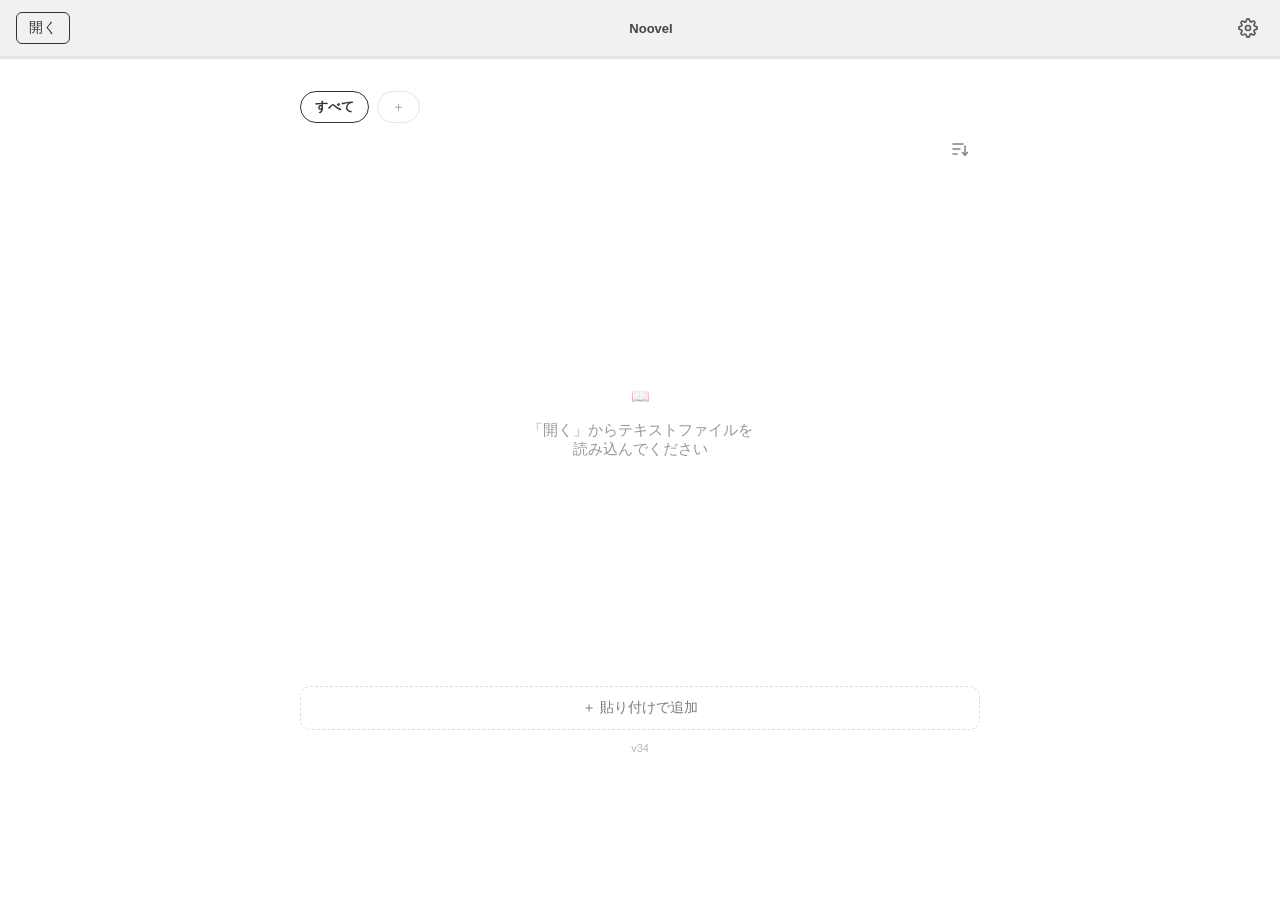
==== index.html @ 3356fd0f "feat: 読書画面にシークバー（本全体スクラブ＋プレビュー） (v34) - 章ナビの上段に本全体のシークバーを追加。(章番号+章内割合)÷章数 の物差し - ドラッグ中は飛び先の章タイトル＋全体%" ====
<!DOCTYPE html>
<html lang="ja">
<head>
  <meta charset="UTF-8">
  <meta name="robots" content="noindex, nofollow">
  <meta name="viewport" content="width=device-width, initial-scale=1, viewport-fit=cover">
  <meta name="apple-mobile-web-app-capable" content="yes">
  <meta name="apple-mobile-web-app-status-bar-style" content="default">
  <meta name="apple-mobile-web-app-title" content="Noovel">
  <link rel="manifest" href="./manifest.json">
  <link rel="apple-touch-icon" href="./icons/icon-192.png">
  <title>Noovel</title>
  <link rel="stylesheet" href="./css/style.css">
</head>
<body>
<div id="theme-deco" aria-hidden="true"><i class="tl"></i><i class="tr"></i><i class="bl"></i><i class="br"></i></div>
<div id="app">

  <header id="header">
    <button id="btn-left" data-mode="open">開く</button>
    <h1 id="header-title">Noovel</h1>
    <button id="btn-settings" aria-label="設定">
      <svg width="20" height="20" viewBox="0 0 24 24" fill="none" stroke="currentColor" stroke-width="2" stroke-linecap="round" stroke-linejoin="round" aria-hidden="true">
        <circle cx="12" cy="12" r="3"/>
        <path d="M19.4 15a1.65 1.65 0 0 0 .33 1.82l.06.06a2 2 0 0 1 0 2.83 2 2 0 0 1-2.83 0l-.06-.06a1.65 1.65 0 0 0-1.82-.33 1.65 1.65 0 0 0-1 1.51V21a2 2 0 0 1-2 2 2 2 0 0 1-2-2v-.09A1.65 1.65 0 0 0 9 19.4a1.65 1.65 0 0 0-1.82.33l-.06.06a2 2 0 0 1-2.83 0 2 2 0 0 1 0-2.83l.06-.06a1.65 1.65 0 0 0 .33-1.82 1.65 1.65 0 0 0-1.51-1H3a2 2 0 0 1-2-2 2 2 0 0 1 2-2h.09A1.65 1.65 0 0 0 4.6 9a1.65 1.65 0 0 0-.33-1.82l-.06-.06a2 2 0 0 1 0-2.83 2 2 0 0 1 2.83 0l.06.06a1.65 1.65 0 0 0 1.82.33H9a1.65 1.65 0 0 0 1-1.51V3a2 2 0 0 1 2-2 2 2 0 0 1 2 2v.09a1.65 1.65 0 0 0 1 1.51 1.65 1.65 0 0 0 1.82-.33l.06-.06a2 2 0 0 1 2.83 0 2 2 0 0 1 0 2.83l-.06.06a1.65 1.65 0 0 0-.33 1.82V9a1.65 1.65 0 0 0 1.51 1H21a2 2 0 0 1 2 2 2 2 0 0 1-2 2h-.09a1.65 1.65 0 0 0-1.51 1z"/>
      </svg>
    </button>
  </header>

  <div id="progress"><div id="progress-bar"></div></div>

  <div id="reader-wrap">
    <div id="shelf">
      <div id="tag-chips"></div>
      <div id="sort-row">
        <button id="sort-btn" aria-label="並び替え">
          <svg width="20" height="20" viewBox="0 0 20 20" fill="none"
               stroke="currentColor" stroke-width="1.6" stroke-linecap="round" aria-hidden="true">
            <path d="M3 5h10"/><path d="M3 10h7"/><path d="M3 15h4"/>
            <path d="M15 7v9"/><path d="M12.5 13.5 15 16l2.5-2.5"/>
          </svg>
        </button>
      </div>
      <button id="resume-bar" class="hidden"></button>
      <div id="shelf-empty">
        <p>📖</p>
        <p>「開く」からテキストファイルを<br>読み込んでください</p>
      </div>
      <div id="shelf-list"></div>
      <button id="btn-paste-open">＋ 貼り付けで追加</button>
      <div id="shelf-version" class="version-note"></div>
    </div>
    <div id="reader"></div>
    <div id="press-menu" class="hidden">
      <button id="pm-marker">マーカー</button>
      <button id="pm-bookmark">しおり</button>
    </div>
  </div>

  <div id="chapter-nav" class="hidden">
    <div id="seek-preview" class="hidden">
      <div id="seek-preview-ch"></div>
      <div id="seek-preview-pct"></div>
    </div>
    <div id="seek-row">
      <input type="range" id="seek-bar" min="0" max="1000" value="0" aria-label="読書位置（本全体）">
      <span id="seek-pct">0%</span>
    </div>
    <div id="ch-nav-row">
      <button id="btn-prev-ch" disabled>‹</button>
      <button id="chapter-nav-info" aria-label="目次を開く">
        <div id="ch-title-nav"></div>
        <div id="ch-counter"></div>
      </button>
      <button id="btn-next-ch" disabled>›</button>
    </div>
  </div>

</div>

<!-- 設定パネル -->
<div id="settings-panel" class="hidden">
  <div id="settings-inner">
    <strong>表示設定</strong>

    <div>
      <div class="panel-label">テーマ</div>
      <div class="themes"><!-- ボタンは app.js が THEMES から生成 --></div>
    </div>

    <div class="setting-row">
      <label>文字サイズ <span id="val-font-size">18</span>px</label>
      <input type="range" id="range-font-size" min="12" max="32" step="1" value="18">
    </div>

    <div class="setting-row">
      <label>行間 <span id="val-line-height">2.0</span></label>
      <input type="range" id="range-line-height" min="1.2" max="3.0" step="0.1" value="2.0">
    </div>

    <div class="setting-row">
      <label>フォント</label>
      <select id="sel-font">
        <option value="serif">明朝体</option>
        <option value="gothic">ゴシック体</option>
        <option value="rounded">丸ゴシック</option>
      </select>
    </div>

    <div class="setting-row">
      <label>背景色</label>
      <input type="color" id="pick-bg" value="#f5f0e8">
    </div>
    <div class="setting-row">
      <label>文字色</label>
      <input type="color" id="pick-text" value="#333333">
    </div>

    <div class="toggle-row">
      <label>縦書き</label>
      <label class="switch">
        <input type="checkbox" id="tog-vertical">
        <span class="slider"></span>
      </label>
    </div>

    <div>
      <div class="panel-label">データ</div>
      <div class="backup-row">
        <button id="btn-backup-export">本棚を書き出す</button>
        <button id="btn-backup-import">バックアップを読み込む</button>
      </div>
      <div class="backup-note">書き出したファイルは「ファイル」appに保存されます。月イチ推奨</div>
    </div>

    <button id="btn-close-settings">閉じる</button>
    <div id="app-version" class="version-note"></div>
  </div>
</div>

<!-- 目次パネル -->
<div id="toc-panel" class="hidden">
  <div id="toc-inner">
    <div id="toc-header">
      <strong id="toc-book-title"></strong>
      <button id="btn-close-toc">✕</button>
    </div>
    <div id="toc-tabs">
      <button class="toc-tab active" data-tab="toc">目次</button>
      <button class="toc-tab" data-tab="bm">しおり</button>
      <button class="toc-tab" data-tab="mk">マーカー</button>
    </div>
    <div id="toc-list"></div>
    <button id="btn-to-shelf">‹ 本棚へ戻る</button>
  </div>
</div>

<!-- 本の編集シート（タグ｜情報） -->
<div id="tag-panel" class="hidden">
  <div id="tag-inner">
    <strong>本の編集</strong>
    <div id="edit-tabs">
      <button class="edit-tab active" data-tab="tags">タグ</button>
      <button class="edit-tab" data-tab="info">情報</button>
    </div>
    <div id="tag-list"></div>
    <div id="edit-info" class="hidden">
      <label class="edit-field">タイトル
        <input type="text" id="edit-title">
      </label>
      <label class="edit-field">著者
        <input type="text" id="edit-author" placeholder="著者名（任意）">
      </label>
      <p class="edit-hint">入力欄の外をタップした時点で保存されます。タイトルを空にした場合は変更されません</p>
    </div>
    <button id="btn-tag-close">閉じる</button>
  </div>
</div>

<!-- 並び替えシート -->
<div id="sort-panel" class="hidden">
  <div id="sort-inner">
    <strong>並び替え</strong>
    <button class="sort-item" data-sort="recent">最終閲覧順<small>最近読んだ本が上。読むたび自動で並びます</small></button>
    <button class="sort-item" data-sort="added">追加順<small>本棚に入れた順（新しい順）</small></button>
    <button class="sort-item" data-sort="title">タイトル順<small>#1, #2… のシリーズが番号順に並びます</small></button>
    <small id="sort-state"></small>
    <button id="btn-sort-close">閉じる</button>
  </div>
</div>

<!-- 保存トースト -->
<div id="toast"></div>

<!-- 貼り付け取り込みパネル -->
<div id="paste-panel" class="hidden">
  <div id="paste-inner">
    <strong>テキスト貼り付けで追加</strong>
    <input type="text" id="paste-title" placeholder="タイトル（省略時は1行目）">
    <textarea id="paste-text" placeholder="本文をここに貼り付け"></textarea>
    <div class="paste-actions">
      <button id="btn-paste-cancel">やめる</button>
      <button id="btn-paste-import">取り込む</button>
    </div>
  </div>
</div>

<input type="file" id="file-input" accept=".txt,.md,.markdown,.text,.noovel,.pdf,.webarchive,application/pdf,application/x-webarchive" style="display:none">
<input type="file" id="backup-input" accept=".json,application/json" style="display:none">

<script src="./js/version.js"></script>
<script src="./js/convert.js"></script>
<script src="./js/webarchive.js"></script>
<script src="./js/app.js"></script>
</body>
</html>
---- css/style.css ----
* { box-sizing: border-box; margin: 0; padding: 0; }

/* ===== カラー設計 =====
   --bg / --text        … 本文（読書コンテンツ）専用。ユーザーが自由に変えられる
   --ui-*               … ヘッダー・ナビ・パネル・本棚などのUI。明暗2モードのみ。
                          本文背景の輝度から app.js が body[data-ui] を自動切替する */
:root {
  --bg: #ffffff;
  --bg-image: none;
  --text: #333;
  --marker-c: rgba(255, 214, 79, .45);
  --ribbon-c: #a2543e;
  --font-size: 18px;
  --line-height: 2;
  --font-family: 'Hiragino Mincho ProN', 'Yu Mincho', serif;

  /* UI 既定（ライト） */
  --ui-bg: #f2f1ef;
  --ui-panel: #ffffff;
  --ui-text: #333;
  --ui-line: rgba(0,0,0,.1);
  --ui-active: rgba(0,0,0,.06);
  --ui-border: #ccc;
  --ui-input-bg: #fff;
  --ui-accent: #888;
}

body[data-ui="dark"] {
  --marker-c: rgba(255, 214, 79, .26);
  --ui-bg: #222;
  --ui-panel: #2e2e2e;
  --ui-text: #ddd;
  --ui-line: rgba(255,255,255,.14);
  --ui-active: rgba(255,255,255,.09);
  --ui-border: #555;
  --ui-input-bg: #3a3a3a;
  --ui-accent: #aaa;
}

/* ===== テーマ別UI配色 =====
   ヘッダー・章ナビ・進捗バーだけに直接あてる。
   --ui-* を上書きするとパネルや本棚カードにも波及して文字が読めなくなるので変数は触らない */
body[data-theme="sky"] #header,
body[data-theme="sky"] #chapter-nav { color: #f4faff; }
body[data-theme="sky"] #header { background: linear-gradient(180deg, #58abdd, #4a9bd0); }
body[data-theme="sky"] #chapter-nav { background: linear-gradient(0deg, #58abdd, #4a9bd0); }
body[data-theme="sky"] #progress { background: rgba(255, 255, 255, .35); }
body[data-theme="sky"] #progress-bar { background: #ffffff; }

body[data-theme="night"] #header,
body[data-theme="night"] #chapter-nav { background: #080e28; color: #ccd8f0; }
body[data-theme="night"] #header { border-bottom: 1px solid rgba(160, 190, 255, .16); }
body[data-theme="night"] #chapter-nav { border-top: 1px solid rgba(160, 190, 255, .16); }
body[data-theme="night"] #progress { background: rgba(160, 190, 255, .15); }
body[data-theme="night"] #progress-bar { background: #8fa8e8; }

body[data-theme="sf"] #header,
body[data-theme="sf"] #chapter-nav { background: #030a10; color: #4fdcef; }
body[data-theme="sf"] #header { border-bottom: 1px solid rgba(63, 217, 236, .4); }
body[data-theme="sf"] #chapter-nav { border-top: 1px solid rgba(63, 217, 236, .4); }
body[data-theme="sf"] #header h1 { letter-spacing: .12em; text-shadow: 0 0 8px rgba(79, 220, 239, .45); }
body[data-theme="sf"] #progress { background: rgba(63, 217, 236, .18); }
body[data-theme="sf"] #progress-bar { background: #3fd9ec; }

/* ===== 本棚カード・続きから読むバーのテーマ配色 ===== */
body[data-theme="sky"] .book-card {
  background: rgba(255, 255, 255, .76);
  color: #173850;
  box-shadow: 0 2px 10px rgba(30, 90, 130, .2);
}
body[data-theme="sky"] .book-progress { background: rgba(23, 56, 80, .15); }
body[data-theme="sky"] .book-progress-fill { background: #3584bd; }
body[data-theme="sky"] #resume-bar { background: rgba(29, 78, 116, .92); color: #f4faff; }

body[data-theme="night"] .book-card {
  background: rgba(19, 28, 64, .8);
  color: #ccd8f0;
  border: 1px solid rgba(160, 190, 255, .18);
  box-shadow: 0 2px 10px rgba(0, 0, 10, .4);
}
body[data-theme="night"] .book-progress { background: rgba(160, 190, 255, .16); }
body[data-theme="night"] .book-progress-fill { background: #8fa8e8; }
body[data-theme="night"] .book-menu { border-left-color: rgba(160, 190, 255, .18); }
body[data-theme="night"] #resume-bar {
  background: rgba(12, 18, 46, .94);
  color: #ccd8f0;
  border: 1px solid rgba(160, 190, 255, .25);
}

body[data-theme="sf"] .book-card {
  background: rgba(7, 18, 26, .84);
  color: #c9eaf2;
  border: 1px solid rgba(63, 217, 236, .3);
  border-radius: 4px;              /* HUD感を出すため角を鋭く */
  box-shadow: 0 0 12px rgba(63, 217, 236, .1);
}
body[data-theme="sf"] .book-progress { background: rgba(63, 217, 236, .15); }
body[data-theme="sf"] .book-progress-fill { background: #3fd9ec; }
body[data-theme="sf"] .book-menu { border-left-color: rgba(63, 217, 236, .3); }
body[data-theme="sf"] #resume-bar {
  background: rgba(4, 12, 18, .94);
  color: #4fdcef;
  border: 1px solid rgba(63, 217, 236, .4);
  box-shadow: 0 0 12px rgba(63, 217, 236, .25);
}
body[data-theme="sf"] .resume-label { color: #4fdcef; }

/* テーマのグラデーション背景は html に敷く（スクロールしないので画面に固定される）。
   body に敷くと負のz-indexのテーマ装飾が背景の裏に隠れるため html 側に置く */
html { height: 100%; background: var(--bg); background-image: var(--bg-image); }
body { height: 100%; background: none; font-family: -apple-system, 'Hiragino Sans', 'Yu Gothic', sans-serif; }

/* ===== テーマ装飾（SF：HUDコーナーブラケット） ===== */
#theme-deco { display: none; }
body[data-theme="sf"] #theme-deco { display: block; }
#theme-deco i {
  position: fixed; width: 24px; height: 24px; z-index: -1;
  opacity: .85; pointer-events: none;
  box-shadow: 0 0 8px rgba(63, 217, 236, .3);
}
#theme-deco .tl { top: 72px; left: 10px; border-top: 2px solid #3fd9ec; border-left: 2px solid #3fd9ec; }
#theme-deco .tr { top: 72px; right: 10px; border-top: 2px solid #3fd9ec; border-right: 2px solid #3fd9ec; }
#theme-deco .bl { bottom: 76px; left: 10px; border-bottom: 2px solid #3fd9ec; border-left: 2px solid #3fd9ec; }
#theme-deco .br { bottom: 76px; right: 10px; border-bottom: 2px solid #3fd9ec; border-right: 2px solid #3fd9ec; }
body[data-theme="sf"] #reader { text-shadow: 0 0 10px rgba(90, 220, 240, .12); }

.hidden { display: none !important; }

/* ===== レイアウト ===== */
#app { display: flex; flex-direction: column; height: 100dvh; }

/* ヘッダー */
#header {
  display: flex;
  align-items: center;
  justify-content: space-between;
  padding: 12px 16px;
  background: var(--ui-bg);
  color: var(--ui-text);
  flex-shrink: 0;
}
#header h1 {
  font-size: 13px;
  font-weight: 600;
  opacity: .9;
  text-align: center;
  padding: 0 8px;
}
#btn-left {
  background: none;
  border: 1px solid currentColor;
  border-radius: 6px;
  padding: 6px 12px;
  font-size: 14px;
  cursor: pointer;
  color: inherit;
  white-space: nowrap;
}
#btn-left svg { display: block; }
#btn-left[data-mode="shelf"] { padding: 5px 9px; opacity: .85; }

#btn-settings {
  display: flex;
  align-items: center;
  justify-content: center;
  background: none;
  border: none;
  padding: 6px;
  cursor: pointer;
  color: inherit;
  opacity: .8;
}
#btn-settings svg { display: block; }

/* リーダー */
#reader-wrap {
  flex: 1;
  overflow: auto;
  position: relative;
  padding: 32px 20px;
  color: var(--text);
  -webkit-overflow-scrolling: touch;
}

/* ===== 全画面読書（イマーシブモード） =====
   読書中(body.reading)はヘッダー・進捗バー・章ナビをオーバーレイ化して本文を全画面に。
   画面タップで body.ui-hidden をトグルして出し入れする（app.js）。進捗バーだけ常時表示 */
body.reading #header {
  position: fixed;
  top: 0; left: 0; right: 0;
  z-index: 60;
  padding-top: calc(12px + env(safe-area-inset-top, 0px));
  transition: transform .25s ease;
}
body.reading #progress {
  position: fixed;
  top: env(safe-area-inset-top, 0px);   /* UI退場中はノッチ・ステータスバーの下に線だけ残る */
  left: 0; right: 0;
  z-index: 70;
  transition: top .25s ease;   /* ヘッダーの出入りと同じ速度で追従 */
}
/* UI表示中はヘッダーの真下に付く（--header-h は app.js が実測でセット） */
body.reading:not(.ui-hidden) #progress { top: var(--header-h, 52px); }
@media (prefers-reduced-motion: reduce) {
  body.reading #progress { transition: none; }
}
body.reading #chapter-nav {
  position: fixed;
  bottom: 0; left: 0; right: 0;
  z-index: 60;
  padding-bottom: calc(8px + env(safe-area-inset-bottom, 0px));
  transition: transform .25s ease;
}
body.reading.ui-hidden #header { transform: translateY(-100%); }
body.reading.ui-hidden #chapter-nav { transform: translateY(100%); }
@media (prefers-reduced-motion: reduce) {
  body.reading #header, body.reading #chapter-nav { transition: none; }
}
/* 本文はノッチ・ホームバーを避けつつ全画面へ */
body.reading #reader-wrap {
  padding-top: calc(28px + env(safe-area-inset-top, 0px));
  padding-bottom: calc(28px + env(safe-area-inset-bottom, 0px));
}

#reader {
  max-width: 680px;
  margin: 0 auto;
  font-family: var(--font-family);
  font-size: var(--font-size);
  line-height: var(--line-height);
  /* 長押し＝マーク操作にするため、標準の選択・コールアウトは切る */
  -webkit-user-select: none;
  user-select: none;
  -webkit-touch-callout: none;
}

/* 縦書き（writing-mode はスクロール容器 #reader-wrap にかける） */
#reader-wrap.vertical { writing-mode: vertical-rl; }
#reader-wrap.vertical #reader {
  max-width: none;
  max-height: 100%;
  margin: 0 auto;
}

/* 章タイトル */
.chapter-title {
  font-size: calc(var(--font-size) * 1.15);
  font-weight: bold;
  text-align: center;
  margin-bottom: 2em;
  padding-bottom: 1em;
  border-bottom: 1px solid currentColor;
  opacity: 0.75;
}

/* 本文（ブロック描画） */
.chapter-body { word-break: break-all; }

.para { text-indent: 1em; margin: 0; position: relative; }
.para + .para { margin-top: .55em; }
.para.no-indent { text-indent: 0; }

/* ===== マーカー・しおり・長押し ===== */
.para.marked > span {
  background: var(--marker-c);
  -webkit-box-decoration-break: clone;
  box-decoration-break: clone;
  padding: .08em 0;
  border-radius: 2px;
}
.section-title.marked { background: var(--marker-c); border-radius: 3px; }

[data-blk].bookmarked { position: relative; }
[data-blk].bookmarked::after {
  content: '';
  position: absolute;
  right: -12px;
  top: 2px;
  width: 9px;
  height: 20px;
  background: var(--ribbon-c);
  clip-path: polygon(0 0, 100% 0, 100% 100%, 50% 76%, 0 100%);
  opacity: .85;
}

[data-blk].pressing { background: rgba(0,0,0,.06); border-radius: 6px; }
body[data-ui="dark"] [data-blk].pressing { background: rgba(255,255,255,.09); }

#press-menu {
  position: absolute;
  transform: translateX(-50%);
  background: #2f2b24;
  border-radius: 10px;
  display: flex;
  box-shadow: 0 6px 18px rgba(0,0,0,.35);
  z-index: 50;
}
#press-menu button {
  background: none;
  border: none;
  color: #f5f0e8;
  font-size: 14px;
  padding: 11px 16px;
  cursor: pointer;
  white-space: nowrap;
  font-family: -apple-system, 'Hiragino Sans', sans-serif;
}
#press-menu button + button { border-left: 1px solid rgba(245,240,232,.18); }

.section-title {
  font-size: calc(var(--font-size) * 1.02);
  font-weight: bold;
  margin: 1.8em 0 .9em;
}

.scene-gap { height: 2.2em; }

.table-wrap { overflow-x: auto; margin: 1.2em 0; }
.n-table {
  border-collapse: collapse;
  font-size: calc(var(--font-size) * .85);
  line-height: 1.6;
}
.n-table th, .n-table td {
  border: 1px solid currentColor;
  padding: 6px 12px;
  text-align: left;
}
.n-table th { font-weight: bold; }

/* ===== 本棚 ===== */
#shelf { max-width: 680px; margin: 0 auto; }

/* 続きから読む：ピル（本棚の一番上・通常配置） */
#resume-bar {
  display: flex;
  align-items: center;
  gap: 8px;
  width: fit-content;
  max-width: 100%;
  margin: 0 auto 18px;
  background: rgba(47, 43, 36, .92);
  color: #f5f0e8;
  border: none;
  border-radius: 24px;
  padding: 11px 18px;
  font-family: inherit;
  font-size: 13px;
  box-shadow: 0 4px 12px rgba(0, 0, 0, .25);
  cursor: pointer;
}
.resume-label { color: #f0c96a; font-size: 10px; flex-shrink: 0; }
.resume-title {
  font-weight: bold;
  overflow: hidden;
  text-overflow: ellipsis;
  white-space: nowrap;
  min-width: 0;
}
.resume-meta { font-size: 11px; opacity: .7; flex-shrink: 0; }

/* バージョン表記 */
.version-note {
  text-align: center;
  font-size: 11px;
  opacity: .35;
  margin-top: 12px;
}

#shelf-empty {
  display: flex;
  flex-direction: column;
  align-items: center;
  justify-content: center;
  min-height: 55vh;
  gap: 16px;
  opacity: .5;
  font-size: 15px;
  text-align: center;
}

#shelf-list {
  display: flex;
  flex-direction: column;
  gap: 12px;
}

.book-card {
  display: flex;
  align-items: stretch;
  background: var(--ui-panel);
  color: var(--ui-text);
  border-radius: 12px;
  box-shadow: 0 1px 4px rgba(0,0,0,.08);
  overflow: hidden;
  position: relative;
}
.book-card.dragging {
  z-index: 5;
  box-shadow: 0 6px 20px rgba(0,0,0,.25);
}
.book-card.anim { transition: transform .22s ease; }
@media (prefers-reduced-motion: reduce) {
  .book-card.anim { transition: none; }
}

/* ドラッグハンドル（常時表示・幅20px。判定はカード全高ぶんある） */
.drag-handle {
  display: flex;
  align-items: center;
  justify-content: center;
  width: 20px;
  flex-shrink: 0;
  border: none;
  background: none;
  color: inherit;
  border-right: 1px solid var(--ui-line);
  font-size: 13px;
  opacity: .4;
  cursor: grab;
  touch-action: none;   /* 縦スクロールと喧嘩させない要 */
}

.book-main {
  flex: 1;
  min-width: 0;
  display: flex;
  flex-direction: column;
  gap: 6px;
  padding: 14px 16px;
  background: none;
  border: none;
  text-align: left;
  color: inherit;
  font-family: inherit;
  cursor: pointer;
}

.book-title {
  font-size: 15px;
  font-weight: bold;
  overflow: hidden;
  text-overflow: ellipsis;
  white-space: nowrap;
}

.book-meta { font-size: 12px; opacity: .6; }

.book-tags {
  display: flex;
  flex-wrap: wrap;
  gap: 4px;
}
.book-tag {
  font-size: 11px;
  padding: 1px 8px;
  border-radius: 9px;
  border: 1px solid var(--ui-border);
  opacity: .75;
  white-space: nowrap;
}

.book-progress {
  height: 4px;
  background: var(--ui-line);
  border-radius: 2px;
  overflow: hidden;
  margin-top: 2px;
}
.book-progress-fill { height: 100%; background: #888; }

/* カード内側のスライド面。左スワイプで削除ボタンが出る（iOSミュージック風） */
.book-slide {
  display: flex;
  align-items: stretch;
  width: 100%;
  position: relative;
  touch-action: pan-y;   /* 縦スクロールはブラウザに任せ、横だけJSで拾う */
}
.book-slide.snap { transition: transform .22s ease; }
@media (prefers-reduced-motion: reduce) {
  .book-slide.snap { transition: none; }
}

/* 削除ボタン。カードの右外に隠れていて、スライド面ごと左に動くと現れる */
.book-delete {
  position: absolute;
  left: 100%;
  top: 0;
  bottom: 0;
  width: 76px;
  border: none;
  background: #1c1c1e;
  color: #fff;
  font-size: 16px;
  cursor: pointer;
}

/* ===== タグ ===== */
#tag-chips {
  display: flex;
  gap: 8px;
  overflow-x: auto;
  margin-bottom: 16px;
  -webkit-overflow-scrolling: touch;
  scrollbar-width: none;
}
#tag-chips::-webkit-scrollbar { display: none; }
.tag-chip {
  flex-shrink: 0;
  padding: 6px 14px;
  border-radius: 16px;
  border: 1px solid var(--ui-border);
  background: none;
  color: inherit;
  font-size: 13px;
  cursor: pointer;
  opacity: .7;
  white-space: nowrap;
}
.tag-chip.active { border-color: currentColor; font-weight: bold; opacity: 1; }
.tag-add { opacity: .5; }

/* ===== 並び替え ===== */
#sort-row {
  display: flex;
  justify-content: flex-end;
  margin: -6px 0 10px;
}
#sort-btn {
  display: flex;
  align-items: center;
  justify-content: center;
  width: 40px;
  height: 32px;
  background: none;
  border: none;
  color: inherit;
  opacity: .6;
  cursor: pointer;
  border-radius: 8px;
}
#sort-btn:active { background: var(--ui-active); }

#sort-panel {
  position: fixed;
  inset: 0;
  background: rgba(0,0,0,.5);
  display: flex;
  align-items: flex-end;
  z-index: 110;
}
#sort-inner {
  width: 100%;
  background: var(--ui-panel);
  color: var(--ui-text);
  border-radius: 16px 16px 0 0;
  padding: 24px 20px 40px;
  display: flex;
  flex-direction: column;
  gap: 14px;
}
.sort-item {
  padding: 12px;
  border-radius: 10px;
  border: 1px solid var(--ui-border);
  background: none;
  color: inherit;
  font-size: 14px;
  cursor: pointer;
  text-align: left;
}
.sort-item.active { border-color: currentColor; font-weight: bold; }
.sort-item small {
  display: block;
  font-size: 11px;
  opacity: .55;
  font-weight: normal;
  margin-top: 2px;
}
#sort-state { font-size: 11px; opacity: .55; line-height: 1.6; }
#btn-sort-close {
  background: #555;
  color: #fff;
  border: none;
  border-radius: 10px;
  padding: 12px;
  font-size: 15px;
  cursor: pointer;
}

#toast {
  position: fixed;
  left: 50%;
  bottom: 32px;
  transform: translateX(-50%) translateY(8px);
  background: var(--ui-text);
  color: var(--ui-bg);
  font-size: 13px;
  padding: 8px 18px;
  border-radius: 18px;
  opacity: 0;
  pointer-events: none;
  transition: opacity .25s, transform .25s;
  z-index: 120;
}
#toast.show { opacity: .92; transform: translateX(-50%) translateY(0); }
@media (prefers-reduced-motion: reduce) {
  #toast { transition: none; }
}

.book-menu {
  background: none;
  border: none;
  border-left: 1px solid var(--ui-line);
  padding: 0 12px;
  color: inherit;
  opacity: .45;
  font-size: 16px;
  cursor: pointer;
}

#btn-more-books {
  display: block;
  width: 100%;
  margin-top: 4px;
  padding: 12px;
  background: none;
  border: 1px solid var(--ui-border);
  border-radius: 12px;
  color: inherit;
  opacity: .7;
  font-size: 13px;
  cursor: pointer;
}

#tag-panel {
  position: fixed;
  inset: 0;
  background: rgba(0,0,0,.5);
  display: flex;
  align-items: flex-end;
  z-index: 110;
}
#tag-inner {
  width: 100%;
  background: var(--ui-panel);
  color: var(--ui-text);
  border-radius: 16px 16px 0 0;
  padding: 24px 20px 40px;
  display: flex;
  flex-direction: column;
  gap: 14px;
}
#tag-list {
  display: flex;
  flex-direction: column;
  gap: 8px;
  max-height: 40vh;
  overflow-y: auto;
}
/* 本の編集シートのタブ（目次パネルのタブと同じ作法） */
#edit-tabs {
  display: flex;
  border-bottom: 1px solid var(--ui-line);
}
.edit-tab {
  background: none;
  border: none;
  padding: 8px 14px;
  font-size: 13px;
  color: inherit;
  opacity: .5;
  cursor: pointer;
}
.edit-tab.active {
  opacity: 1;
  font-weight: bold;
  border-bottom: 2px solid currentColor;
  margin-bottom: -1px;
}

/* 情報タブ（タイトル・著者） */
#edit-info {
  display: flex;
  flex-direction: column;
  gap: 12px;
}
.edit-field {
  display: flex;
  flex-direction: column;
  gap: 6px;
  font-size: 12px;
}
.edit-field input {
  font-size: 16px;   /* 16px未満だとiOSがフォーカス時に画面ごと拡大するので16px厳守 */
  padding: 10px 12px;
  border: 1px solid var(--ui-border);
  border-radius: 10px;
  background: var(--ui-input-bg);
  color: inherit;
  font-family: inherit;
  width: 100%;
}
.edit-hint {
  font-size: 11px;
  opacity: .5;
  line-height: 1.7;
}

.tag-pick-item {
  padding: 12px;
  border-radius: 10px;
  border: 1px solid var(--ui-border);
  background: none;
  color: inherit;
  font-size: 14px;
  cursor: pointer;
  text-align: left;
}
.tag-pick-item.active { border-color: currentColor; font-weight: bold; }
#btn-tag-close {
  background: #555;
  color: #fff;
  border: none;
  border-radius: 10px;
  padding: 12px;
  font-size: 15px;
  cursor: pointer;
}

#btn-paste-open {
  display: block;
  width: 100%;
  margin-top: 16px;
  padding: 12px 20px;
  background: none;
  border: 1px dashed var(--ui-border);
  border-radius: 10px;
  font-size: 14px;
  color: var(--text);
  opacity: .65;
  cursor: pointer;
}

/* ===== 貼り付け取り込みパネル ===== */
#paste-panel {
  position: fixed;
  inset: 0;
  background: rgba(0,0,0,.5);
  display: flex;
  align-items: flex-end;
  z-index: 100;
}
#paste-inner {
  width: 100%;
  background: var(--ui-panel);
  color: var(--ui-text);
  border-radius: 16px 16px 0 0;
  padding: 20px 20px 40px;
  display: flex;
  flex-direction: column;
  gap: 12px;
}
#paste-title {
  padding: 10px;
  border: 1px solid var(--ui-border);
  border-radius: 8px;
  background: var(--ui-input-bg);
  color: inherit;
  font-size: 15px;
}
#paste-text {
  height: 38vh;
  padding: 10px;
  border: 1px solid var(--ui-border);
  border-radius: 8px;
  background: var(--ui-input-bg);
  color: inherit;
  font-size: 14px;
  resize: none;
}
.paste-actions { display: flex; gap: 10px; }
.paste-actions button {
  flex: 1;
  padding: 12px;
  border-radius: 10px;
  font-size: 15px;
  cursor: pointer;
  border: 1px solid var(--ui-border);
  background: none;
  color: inherit;
}
#btn-paste-import { background: #555; color: #fff; border: none; }

/* ===== 章ナビ ===== */
#chapter-nav {
  display: flex;
  flex-direction: column;   /* 上段＝シークバー、下段＝章ナビ */
  gap: 6px;
  padding: 10px 16px 8px;
  background: var(--ui-bg);
  color: var(--ui-text);
  flex-shrink: 0;
  position: relative;   /* シークプレビューのアンカー */
}
#ch-nav-row {
  display: flex;
  align-items: center;
  justify-content: space-between;
}

/* ===== シークバー（本全体の読書位置） ===== */
#seek-row { display: flex; align-items: center; gap: 10px; }
#seek-pct {
  font-size: 11px;
  opacity: .7;
  min-width: 34px;
  text-align: right;
  font-variant-numeric: tabular-nums;
}
#seek-bar {
  flex: 1;
  -webkit-appearance: none;
  appearance: none;
  height: 22px;
  background: none;
  margin: 0;
  cursor: pointer;
  color: inherit;   /* テーマの文字色で塗る（currentColor） */
}
/* 読んだ分（左側）を塗る。--fill はJSが現在値から更新する */
#seek-bar::-webkit-slider-runnable-track {
  height: 4px;
  border-radius: 2px;
  background: linear-gradient(to right,
    currentColor var(--fill, 0%),
    var(--ui-line) var(--fill, 0%));
}
#seek-bar::-webkit-slider-thumb {
  -webkit-appearance: none;
  width: 18px;
  height: 18px;
  border-radius: 50%;
  background: currentColor;
  margin-top: -7px;
  box-shadow: 0 1px 4px rgba(0,0,0,.3);
}
#seek-bar::-moz-range-track { height: 4px; border-radius: 2px; background: var(--ui-line); }
#seek-bar::-moz-range-progress { height: 4px; border-radius: 2px; background: currentColor; }
#seek-bar::-moz-range-thumb { width: 18px; height: 18px; border: none; border-radius: 50%; background: currentColor; }

/* ドラッグ中のプレビュー（章ナビの上にフワッと出る） */
#seek-preview {
  position: absolute;
  bottom: calc(100% + 10px);
  left: 50%;
  transform: translateX(-50%);
  background: rgba(20,20,20,.88);
  color: #fff;
  border-radius: 10px;
  padding: 10px 18px;
  font-size: 12px;
  text-align: center;
  line-height: 1.6;
  white-space: nowrap;
  pointer-events: none;
  max-width: 86vw;
  overflow: hidden;
  text-overflow: ellipsis;
}
#seek-preview-ch { font-weight: 700; font-size: 13px; }
#seek-preview-pct { opacity: .75; font-size: 11px; }

#btn-prev-ch, #btn-next-ch {
  background: none;
  border: 1px solid currentColor;
  border-radius: 6px;
  padding: 6px 18px;
  font-size: 20px;
  cursor: pointer;
  color: inherit;
  line-height: 1;
}
#btn-prev-ch:disabled, #btn-next-ch:disabled {
  opacity: 0.25;
  cursor: default;
}

/* 章ナビ中央＝目次ボタン（案A）。枠は内容ぶんだけ・左右の章送りから離す */
#chapter-nav-info {
  flex: 0 1 auto;
  min-width: 0;
  max-width: 58%;
  margin: 0 12px;
  text-align: center;
  padding: 4px 14px;
  background: none;
  border: 1px dashed rgba(127,127,127,.45);
  border-radius: 8px;
  color: inherit;
  font-family: inherit;
  cursor: pointer;
}
#ch-title-nav {
  font-size: 13px;
  white-space: nowrap;
  overflow: hidden;
  text-overflow: ellipsis;
}
#ch-title-nav::before {
  content: '▤ ';
  font-size: 11px;
  opacity: .55;
}
#ch-counter {
  font-size: 11px;
  opacity: 0.55;
  margin-top: 2px;
}

/* ===== プログレスバー ===== */
#progress { height: 3px; background: var(--ui-line); flex-shrink: 0; }
#progress-bar { height: 100%; background: var(--ui-accent); width: 0%; transition: width .1s; }

/* ===== 共通パネル（設定・目次）===== */
#settings-panel, #toc-panel {
  position: fixed;
  inset: 0;
  background: rgba(0,0,0,.5);
  display: flex;
  align-items: flex-end;
  z-index: 100;
}

/* 設定パネル内側 */
#settings-inner {
  width: 100%;
  background: var(--ui-panel);
  color: var(--ui-text);
  border-radius: 16px 16px 0 0;
  padding: 24px 20px 40px;
  display: flex;
  flex-direction: column;
  gap: 20px;
}

.panel-label { font-size: 14px; margin-bottom: 8px; }

.setting-row {
  display: flex;
  align-items: center;
  justify-content: space-between;
  gap: 12px;
}
.setting-row label { font-size: 14px; min-width: 80px; }
.setting-row input[type=range] { flex: 1; }
.setting-row input[type=color] { width: 40px; height: 32px; border: none; border-radius: 6px; cursor: pointer; }
.setting-row select {
  flex: 1;
  padding: 4px 8px;
  border-radius: 6px;
  border: 1px solid var(--ui-border);
  background: var(--ui-input-bg);
  color: inherit;
  font-size: 14px;
}

.backup-row { display: flex; gap: 10px; }
.backup-row button {
  flex: 1;
  padding: 10px;
  border-radius: 8px;
  border: 1px solid var(--ui-border);
  background: none;
  color: inherit;
  font-size: 13px;
  cursor: pointer;
}
.backup-note { font-size: 11px; opacity: .5; margin-top: 6px; }

.toggle-row { display: flex; align-items: center; justify-content: space-between; }
.toggle-row label { font-size: 14px; }

/* トグル */
.switch { position: relative; width: 44px; height: 26px; }
.switch input { opacity: 0; width: 0; height: 0; }
.switch .slider {
  position: absolute; inset: 0;
  background: #ccc; border-radius: 26px; transition: .3s; cursor: pointer;
}
.switch .slider:before {
  content: ''; position: absolute;
  width: 20px; height: 20px; left: 3px; top: 3px;
  background: white; border-radius: 50%; transition: .3s;
}
.switch input:checked + .slider { background: #555; }
.switch input:checked + .slider:before { transform: translateX(18px); }

#btn-close-settings {
  background: #555; color: white; border: none;
  border-radius: 10px; padding: 12px; font-size: 15px; cursor: pointer; margin-top: 4px;
}

.themes { display: flex; gap: 8px; flex-wrap: wrap; }
.theme-btn {
  padding: 6px 12px; border-radius: 20px;
  border: 1px solid rgba(128, 128, 128, .45);
  font-size: 13px; cursor: pointer;
}
.theme-btn.active {
  font-weight: bold;
  border-color: currentColor;
  box-shadow: 0 0 0 2px currentColor;
}

/* ===== 目次パネル ===== */
#toc-inner {
  width: 100%;
  max-height: 72vh;
  background: var(--ui-panel);
  color: var(--ui-text);
  border-radius: 16px 16px 0 0;
  padding: 20px 20px 40px;
  display: flex;
  flex-direction: column;
  gap: 12px;
}

#toc-header {
  display: flex;
  justify-content: space-between;
  align-items: center;
  flex-shrink: 0;
}
#toc-header strong { font-size: 15px; }

#btn-close-toc {
  background: none; border: none;
  font-size: 18px; cursor: pointer; color: inherit; padding: 4px 8px;
}

#btn-to-shelf {
  background: none;
  border: 1px solid var(--ui-border);
  border-radius: 8px;
  padding: 10px;
  font-size: 14px;
  color: inherit;
  cursor: pointer;
  flex-shrink: 0;
}

#toc-tabs {
  display: flex;
  border-bottom: 1px solid var(--ui-line);
  flex-shrink: 0;
}
.toc-tab {
  background: none;
  border: none;
  padding: 8px 14px;
  font-size: 13px;
  color: inherit;
  opacity: .5;
  cursor: pointer;
}
.toc-tab.active {
  opacity: 1;
  font-weight: bold;
  border-bottom: 2px solid currentColor;
  margin-bottom: -1px;
}

#toc-list {
  overflow-y: auto;
  display: flex;
  flex-direction: column;
}

.mark-item {
  background: none;
  border: none;
  border-bottom: 1px solid var(--ui-line);
  text-align: left;
  padding: 12px 8px;
  color: inherit;
  cursor: pointer;
  display: flex;
  flex-direction: column;
  gap: 4px;
}
.mark-item:last-child { border-bottom: none; }
.mark-where {
  display: flex;
  justify-content: space-between;
  font-size: 11px;
  opacity: .55;
}
.mark-quote {
  font-family: var(--font-family);
  font-size: 13px;
  line-height: 1.7;
  text-align: left;
}
.mark-item.is-mk .mark-quote {
  background: linear-gradient(transparent 15%, var(--marker-c) 15%, var(--marker-c) 88%, transparent 88%);
  align-self: flex-start;
}
.mark-item.is-bm .mark-quote::before {
  content: '';
  display: inline-block;
  width: 8px;
  height: 13px;
  margin-right: 7px;
  background: var(--ribbon-c);
  clip-path: polygon(0 0, 100% 0, 100% 100%, 50% 74%, 0 100%);
}
.mark-empty {
  padding: 32px 10px;
  text-align: center;
  font-size: 12px;
  opacity: .5;
}

.toc-item {
  background: none; border: none; border-bottom: 1px solid var(--ui-line);
  text-align: left; padding: 12px 8px;
  font-size: 14px; cursor: pointer; color: inherit;
  font-family: var(--font-family);
}
.toc-item:last-child { border-bottom: none; }
.toc-item.active { font-weight: bold; background: var(--ui-active); }
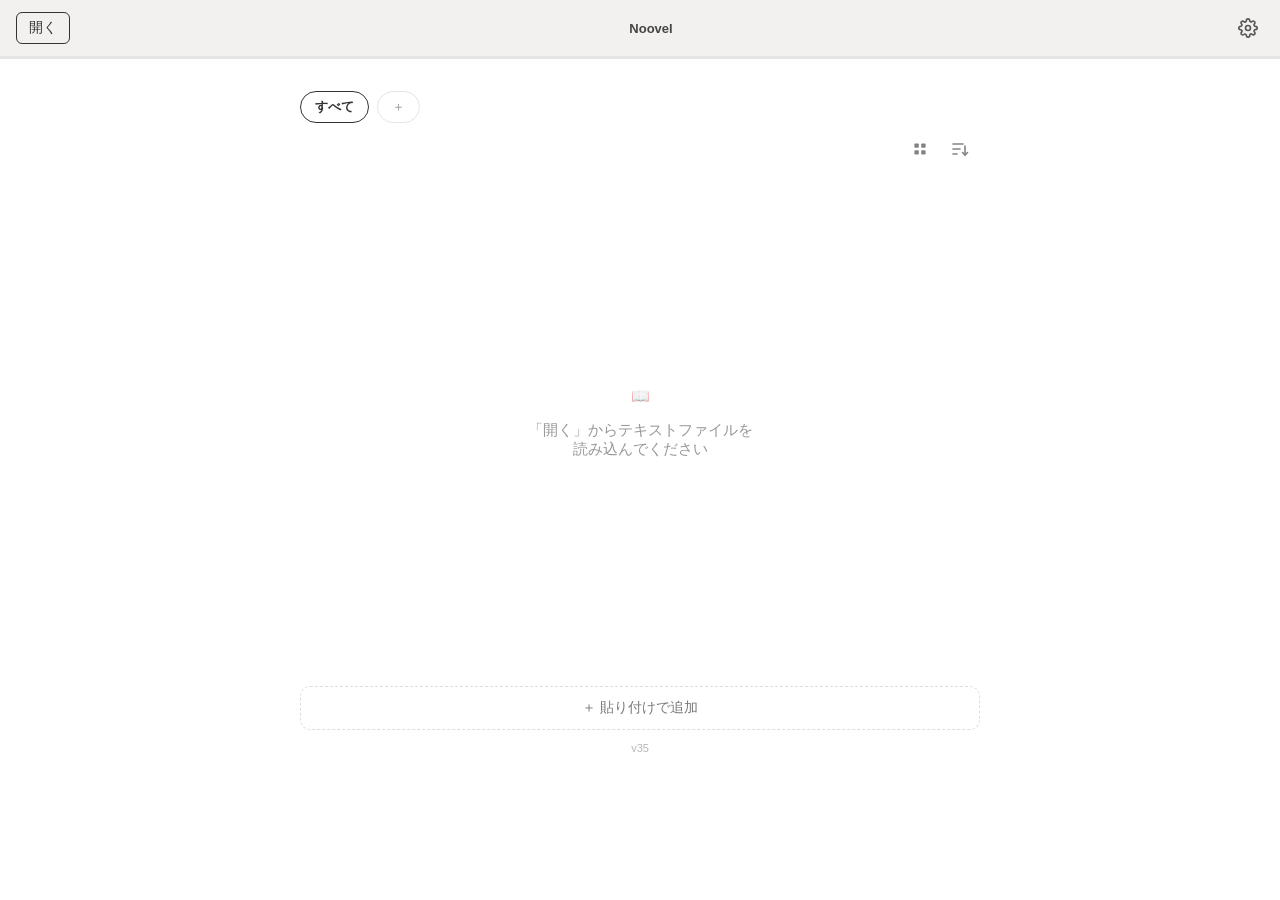
==== commit 6e35b889: "feat: シリーズ機能一式（自動判定・一覧・編集・前後の話への導線） (v35) - 取り込み時に「#話数 シリーズ名」形式からシリーズ・話数を自動判定（トースト報告） - ■×4アイコン（塗り）で" ====
--- a/index.html
+++ b/index.html
@@ -33,6 +33,12 @@
     <div id="shelf">
       <div id="tag-chips"></div>
       <div id="sort-row">
+        <button id="series-btn" aria-label="シリーズ一覧">
+          <svg width="16" height="16" viewBox="0 0 20 20" fill="currentColor" aria-hidden="true">
+            <rect x="3" y="3" width="5.5" height="5.5" rx="1"/><rect x="11.5" y="3" width="5.5" height="5.5" rx="1"/>
+            <rect x="3" y="11.5" width="5.5" height="5.5" rx="1"/><rect x="11.5" y="11.5" width="5.5" height="5.5" rx="1"/>
+          </svg>
+        </button>
         <button id="sort-btn" aria-label="並び替え">
           <svg width="20" height="20" viewBox="0 0 20 20" fill="none"
                stroke="currentColor" stroke-width="1.6" stroke-linecap="round" aria-hidden="true">
@@ -171,9 +177,51 @@
       <label class="edit-field">著者
         <input type="text" id="edit-author" placeholder="著者名（任意）">
       </label>
+      <label class="edit-field">シリーズ名
+        <input type="text" id="edit-series" placeholder="シリーズ名（任意）">
+      </label>
+      <label class="edit-field">話数
+        <input type="text" id="edit-episode" inputmode="numeric" placeholder="シリーズ内の順番（数字）">
+      </label>
       <p class="edit-hint">入力欄の外をタップした時点で保存されます。タイトルを空にした場合は変更されません</p>
     </div>
     <button id="btn-tag-close">閉じる</button>
+  </div>
+</div>
+
+<!-- 選択モードの下部バー -->
+<div id="select-actbar" class="hidden">
+  <button id="btn-make-series" disabled>シリーズにまとめる</button>
+</div>
+
+<!-- シリーズにまとめるシート -->
+<div id="series-panel" class="hidden">
+  <div id="series-inner">
+    <strong>シリーズにまとめる</strong>
+    <label class="edit-field">シリーズ名（タップで編集できます）
+      <input type="text" id="series-name" placeholder="シリーズ名を入力">
+    </label>
+    <div>
+      <div class="panel-label">読む順（タイトルの数字から自動判定）</div>
+      <div id="series-order"></div>
+      <p class="edit-hint">順番がズレていたら、あとで各本の「情報」タブの話数で直せます</p>
+    </div>
+    <div class="series-actions">
+      <button id="btn-series-cancel">やめる</button>
+      <button id="btn-series-ok">まとめる</button>
+    </div>
+  </div>
+</div>
+
+<!-- シリーズ編集シート（シリーズ内画面の ⋯ から） -->
+<div id="series-edit-panel" class="hidden">
+  <div id="series-edit-inner">
+    <strong id="series-edit-title"></strong>
+    <button class="series-edit-item" id="se-rename">シリーズ名を変更…</button>
+    <button class="series-edit-item" id="se-add">本を追加…</button>
+    <button class="series-edit-item" id="se-remove">本をはずす…</button>
+    <button class="series-edit-item danger" id="se-dissolve">シリーズを解散（本は消えません）</button>
+    <button id="btn-series-edit-close">閉じる</button>
   </div>
 </div>
 
--- a/css/style.css
+++ b/css/style.css
@@ -527,7 +527,7 @@
   justify-content: flex-end;
   margin: -6px 0 10px;
 }
-#sort-btn {
+#sort-btn, #series-btn {
   display: flex;
   align-items: center;
   justify-content: center;
@@ -540,7 +540,276 @@
   cursor: pointer;
   border-radius: 8px;
 }
-#sort-btn:active { background: var(--ui-active); }
+#sort-btn:active, #series-btn:active { background: var(--ui-active); }
+#series-btn.on { opacity: 1; background: var(--ui-active); }
+
+/* シリーズ一覧の見出し（「シリーズ」＋新規作成の＋） */
+.series-list-head {
+  display: flex;
+  align-items: center;
+  justify-content: space-between;
+  padding: 2px 4px 4px;
+}
+.series-list-title { font-size: 16px; font-weight: 700; }
+.series-add-btn {
+  display: flex;
+  align-items: center;
+  justify-content: center;
+  width: 32px;
+  height: 32px;
+  background: none;
+  border: none;
+  color: inherit;
+  opacity: .6;
+  cursor: pointer;
+  border-radius: 8px;
+}
+.series-add-btn:active { background: var(--ui-active); }
+
+/* ===== 選択モード（シリーズにまとめる） ===== */
+.sel-dot-wrap { display: flex; align-items: center; padding: 0 4px 0 14px; }
+.sel-dot {
+  width: 9px;
+  height: 9px;
+  border-radius: 50%;
+  border: 1.5px solid var(--ui-border);
+  flex-shrink: 0;
+}
+.book-card.sel { outline: 2px solid #5a8fd0; outline-offset: -2px; }
+.book-card.sel .sel-dot { background: #5a8fd0; border-color: #5a8fd0; }   /* 記号なし、●で塗るだけ */
+
+#select-actbar {
+  position: fixed;
+  left: 0; right: 0; bottom: 0;
+  z-index: 90;
+  background: var(--ui-bg);
+  border-top: 1px solid var(--ui-line);
+  padding: 12px 16px calc(12px + env(safe-area-inset-bottom, 0px));
+}
+#select-actbar button {
+  width: 100%;
+  background: #5a8fd0;
+  color: #fff;
+  border: none;
+  border-radius: 10px;
+  padding: 13px;
+  font-size: 14px;
+  font-weight: 600;
+  cursor: pointer;
+  font-family: inherit;
+}
+#select-actbar button:disabled { opacity: .35; cursor: default; }
+body.selecting #reader-wrap { padding-bottom: 96px; }   /* 下部バーに本棚下端が隠れないように */
+
+/* ===== シリーズ一覧ビュー（■×4） ===== */
+.series-row {
+  display: flex;
+  align-items: center;
+  gap: 12px;
+  width: 100%;
+  background: var(--ui-panel);
+  color: var(--ui-text);
+  border: none;
+  border-radius: 12px;
+  box-shadow: 0 1px 4px rgba(0,0,0,.08);
+  padding: 14px;
+  cursor: pointer;
+  font-family: inherit;
+  text-align: left;
+}
+.series-icon { display: flex; align-items: center; opacity: .7; flex-shrink: 0; }
+.series-main { flex: 1; min-width: 0; display: flex; flex-direction: column; gap: 4px; }
+.series-name { font-size: 14px; font-weight: 700; white-space: nowrap; overflow: hidden; text-overflow: ellipsis; }
+.series-meta { font-size: 11px; opacity: .55; }
+.series-chev { opacity: .35; font-size: 16px; flex-shrink: 0; }
+.series-back {
+  background: none;
+  border: none;
+  color: inherit;
+  font-size: 13px;
+  font-weight: 600;
+  opacity: .8;
+  cursor: pointer;
+  padding: 2px 2px 4px;
+  font-family: inherit;
+  text-align: left;
+}
+.series-empty { text-align: center; font-size: 13px; opacity: .6; padding: 32px 16px; line-height: 1.8; }
+
+/* 前後の話への導線カード（最終章の末尾にまとめて出す） */
+.episode-links {
+  display: flex;
+  flex-direction: column;
+  gap: 10px;
+  margin-top: 5em;   /* 本文としっかり距離を取る */
+}
+.episode-link {
+  display: block;
+  width: 100%;
+  padding: 14px 16px;
+  border: 1px solid var(--ui-border);
+  border-radius: 12px;
+  background: var(--ui-panel);
+  color: var(--ui-text);
+  text-align: left;
+  cursor: pointer;
+  font-family: -apple-system, 'Hiragino Sans', 'Yu Gothic', sans-serif;   /* UI部品なので本文フォントに引きずられない */
+}
+.episode-link.prev { opacity: .75; }   /* 主役は「次の話」。前の話は控えめに */
+.episode-link .ep-label {
+  font-size: 11px;
+  opacity: .55;
+  margin-bottom: 4px;
+}
+.episode-link .ep-title {
+  font-size: 14px;
+  font-weight: 700;
+}
+
+/* シリーズ内画面の見出し行（シリーズ名＋⋯） */
+.series-head {
+  display: flex;
+  align-items: center;
+  justify-content: space-between;
+  gap: 8px;
+  padding: 2px 4px 4px;
+}
+.series-head-name {
+  font-size: 16px;
+  font-weight: 700;
+  min-width: 0;
+  white-space: nowrap;
+  overflow: hidden;
+  text-overflow: ellipsis;
+}
+.series-head-edit {
+  background: none;
+  border: none;
+  color: inherit;
+  opacity: .5;
+  font-size: 18px;
+  cursor: pointer;
+  padding: 4px 8px;
+  flex-shrink: 0;
+}
+
+/* シリーズ編集シート */
+#series-edit-panel {
+  position: fixed;
+  inset: 0;
+  background: rgba(0,0,0,.5);
+  display: flex;
+  align-items: flex-end;
+  z-index: 110;
+}
+#series-edit-inner {
+  width: 100%;
+  background: var(--ui-panel);
+  color: var(--ui-text);
+  border-radius: 16px 16px 0 0;
+  padding: 24px 20px 40px;
+  display: flex;
+  flex-direction: column;
+  gap: 10px;
+}
+.series-edit-item {
+  padding: 12px;
+  border-radius: 10px;
+  border: 1px solid var(--ui-border);
+  background: none;
+  color: inherit;
+  font-size: 14px;
+  cursor: pointer;
+  text-align: left;
+  font-family: inherit;
+}
+.series-edit-item.danger { color: #d0453a; border-color: currentColor; }
+#btn-series-edit-close {
+  background: #555;
+  color: #fff;
+  border: none;
+  border-radius: 10px;
+  padding: 12px;
+  font-size: 15px;
+  cursor: pointer;
+  font-family: inherit;
+  margin-top: 4px;
+}
+.ep-badge {
+  background: var(--ui-text);
+  color: var(--ui-panel);
+  border-radius: 6px;
+  padding: 2px 7px;
+  font-size: 11px;
+  font-weight: 700;
+  flex-shrink: 0;
+  align-self: center;
+  margin-left: 12px;
+  font-variant-numeric: tabular-nums;
+}
+
+/* シリーズにまとめるシート */
+#series-panel {
+  position: fixed;
+  inset: 0;
+  background: rgba(0,0,0,.5);
+  display: flex;
+  align-items: flex-end;
+  z-index: 110;
+}
+#series-inner {
+  width: 100%;
+  background: var(--ui-panel);
+  color: var(--ui-text);
+  border-radius: 16px 16px 0 0;
+  padding: 24px 20px 40px;
+  display: flex;
+  flex-direction: column;
+  gap: 14px;
+}
+#series-order {
+  display: flex;
+  flex-direction: column;
+  gap: 6px;
+  max-height: 30vh;
+  overflow-y: auto;
+  margin-top: 6px;
+}
+.series-order-item {
+  display: flex;
+  align-items: center;
+  gap: 10px;
+  border: 1px solid var(--ui-border);
+  border-radius: 10px;
+  padding: 9px 12px;
+  font-size: 12px;
+}
+.series-order-item .ep-badge { margin-left: 0; }
+.series-order-title { white-space: nowrap; overflow: hidden; text-overflow: ellipsis; }
+.series-actions { display: flex; gap: 10px; }
+#btn-series-cancel {
+  flex: 1;
+  background: none;
+  border: 1px solid var(--ui-border);
+  color: inherit;
+  border-radius: 10px;
+  padding: 12px;
+  font-size: 14px;
+  cursor: pointer;
+  font-family: inherit;
+}
+#btn-series-ok {
+  flex: 1;
+  background: #5a8fd0;
+  color: #fff;
+  border: none;
+  border-radius: 10px;
+  padding: 12px;
+  font-size: 14px;
+  font-weight: 600;
+  cursor: pointer;
+  font-family: inherit;
+}
 
 #sort-panel {
   position: fixed;
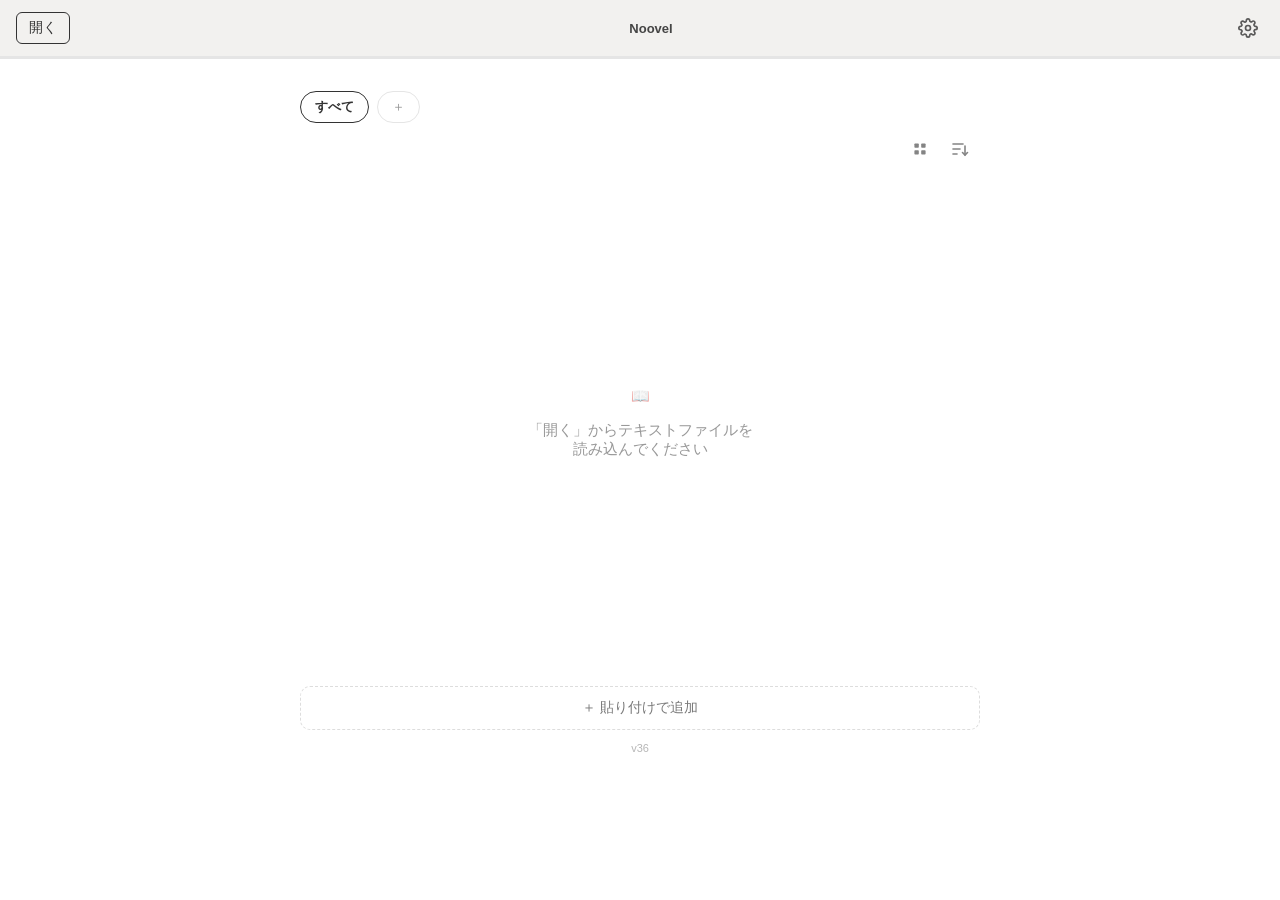
==== commit c1dabc0a: "feat: 複数ファイルの一括取り込み (v36) - ファイル選択に multiple を追加。選んだ分を1個ずつ順番に取り込む - 単発・複数とも本棚に留まる挙動に統一（取り込み後に本を開かない）" ====
--- a/index.html
+++ b/index.html
@@ -253,7 +253,7 @@
   </div>
 </div>
 
-<input type="file" id="file-input" accept=".txt,.md,.markdown,.text,.noovel,.pdf,.webarchive,application/pdf,application/x-webarchive" style="display:none">
+<input type="file" id="file-input" multiple accept=".txt,.md,.markdown,.text,.noovel,.pdf,.webarchive,application/pdf,application/x-webarchive" style="display:none">
 <input type="file" id="backup-input" accept=".json,application/json" style="display:none">
 
 <script src="./js/version.js"></script>
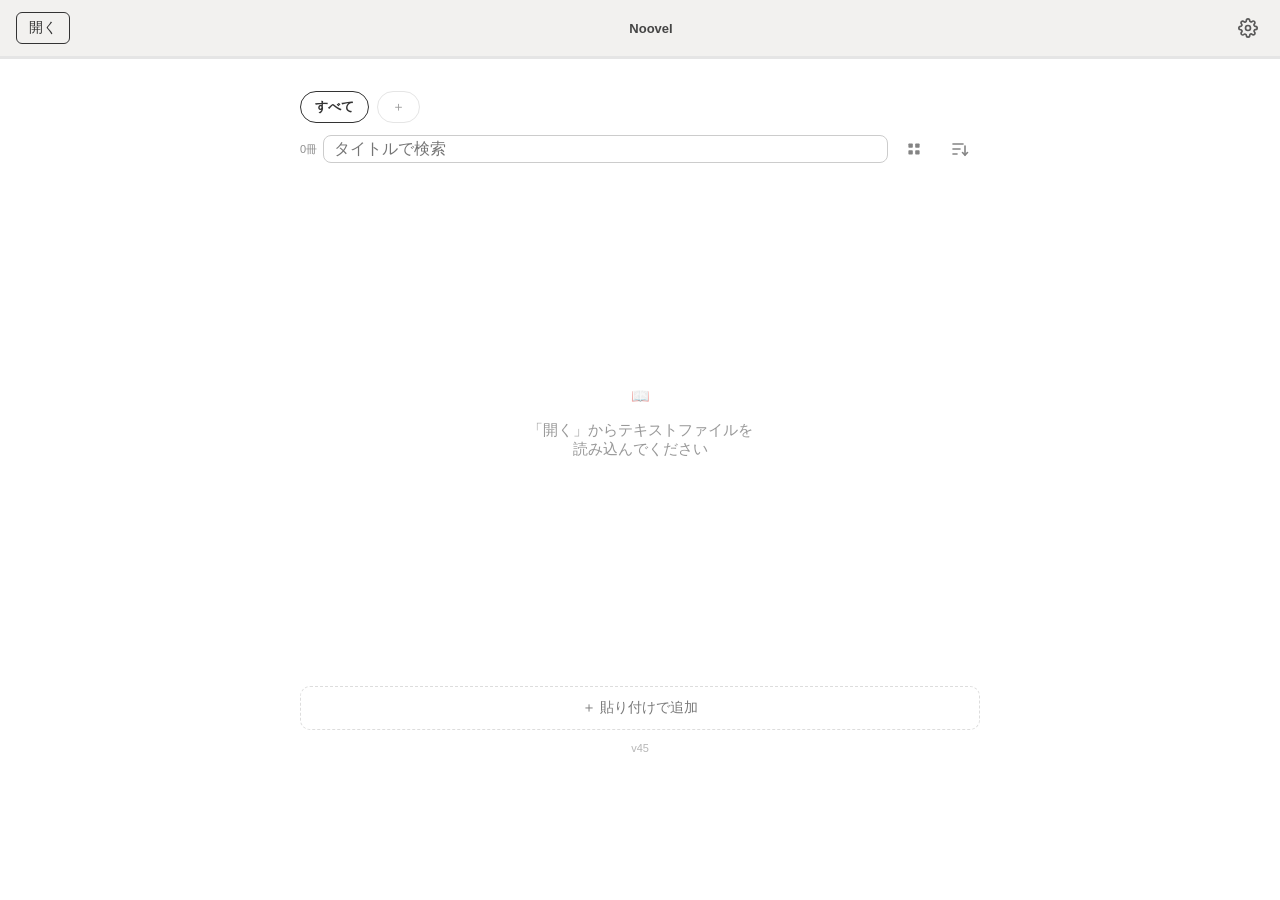
==== commit b8a6a889: "feat: 自動シリーズ化を仲間ありに限定＋本棚に件数表示とタイトル検索 (v45) - シリーズ自動判定を「同名の仲間が既にいる時だけ」に変更。単品(#N始まり)が全部   シリーズ化される問題を修" ====
--- a/index.html
+++ b/index.html
@@ -33,6 +33,8 @@
     <div id="shelf">
       <div id="tag-chips"></div>
       <div id="sort-row">
+        <span id="shelf-count"></span>
+        <input type="search" id="shelf-search" placeholder="タイトルで検索" autocomplete="off">
         <button id="series-btn" aria-label="シリーズ一覧">
           <svg width="16" height="16" viewBox="0 0 20 20" fill="currentColor" aria-hidden="true">
             <rect x="3" y="3" width="5.5" height="5.5" rx="1"/><rect x="11.5" y="3" width="5.5" height="5.5" rx="1"/>
--- a/css/style.css
+++ b/css/style.css
@@ -47,6 +47,13 @@
 body[data-theme="sky"] #progress { background: rgba(255, 255, 255, .35); }
 body[data-theme="sky"] #progress-bar { background: #ffffff; }
 
+body[data-theme="sakura"] #header,
+body[data-theme="sakura"] #chapter-nav { color: #5c3a44; }
+body[data-theme="sakura"] #header { background: linear-gradient(180deg, #f7dbe2, #f3cfd9); }
+body[data-theme="sakura"] #chapter-nav { background: linear-gradient(0deg, #f7dbe2, #f3cfd9); }
+body[data-theme="sakura"] #progress { background: rgba(92, 58, 68, .13); }
+body[data-theme="sakura"] #progress-bar { background: #c76a86; }
+
 body[data-theme="night"] #header,
 body[data-theme="night"] #chapter-nav { background: #080e28; color: #ccd8f0; }
 body[data-theme="night"] #header { border-bottom: 1px solid rgba(160, 190, 255, .16); }
@@ -71,6 +78,15 @@
 body[data-theme="sky"] .book-progress { background: rgba(23, 56, 80, .15); }
 body[data-theme="sky"] .book-progress-fill { background: #3584bd; }
 body[data-theme="sky"] #resume-bar { background: rgba(29, 78, 116, .92); color: #f4faff; }
+
+body[data-theme="sakura"] .book-card {
+  background: rgba(255, 255, 255, .8);
+  color: #5c3a44;
+  box-shadow: 0 2px 10px rgba(180, 100, 125, .18);
+}
+body[data-theme="sakura"] .book-progress { background: rgba(92, 58, 68, .13); }
+body[data-theme="sakura"] .book-progress-fill { background: #c76a86; }
+body[data-theme="sakura"] #resume-bar { background: rgba(150, 74, 96, .92); color: #fdf2f4; }
 
 body[data-theme="night"] .book-card {
   background: rgba(19, 28, 64, .8);
@@ -113,6 +129,8 @@
 /* ===== テーマ装飾（SF：HUDコーナーブラケット） ===== */
 #theme-deco { display: none; }
 body[data-theme="sf"] #theme-deco { display: block; }
+/* 全画面読書中は飾りを消す（本文と潰し合うため。本棚では今までどおり表示） */
+body.reading #theme-deco { display: none; }
 #theme-deco i {
   position: fixed; width: 24px; height: 24px; z-index: -1;
   opacity: .85; pointer-events: none;
@@ -313,7 +331,7 @@
   margin: 1.8em 0 .9em;
 }
 
-.scene-gap { height: 2.2em; }
+.scene-gap { block-size: 2.2em; }   /* 横書き＝高さ／縦書き＝幅。段落間の「間」を両モードで作る */
 
 .table-wrap { overflow-x: auto; margin: 1.2em 0; }
 .n-table {
@@ -524,8 +542,27 @@
 /* ===== 並び替え ===== */
 #sort-row {
   display: flex;
-  justify-content: flex-end;
+  align-items: center;
+  gap: 6px;
   margin: -6px 0 10px;
+}
+#shelf-count {
+  font-size: 11px;
+  opacity: .55;
+  white-space: nowrap;
+  flex-shrink: 0;
+  font-variant-numeric: tabular-nums;
+}
+#shelf-search {
+  flex: 1;
+  min-width: 0;
+  font-size: 16px;   /* 16px未満だとiOSがフォーカス時に画面を拡大するので厳守 */
+  padding: 4px 10px;
+  border: 1px solid var(--ui-border);
+  border-radius: 8px;
+  background: var(--ui-input-bg);
+  color: inherit;
+  font-family: inherit;
 }
 #sort-btn, #series-btn {
   display: flex;
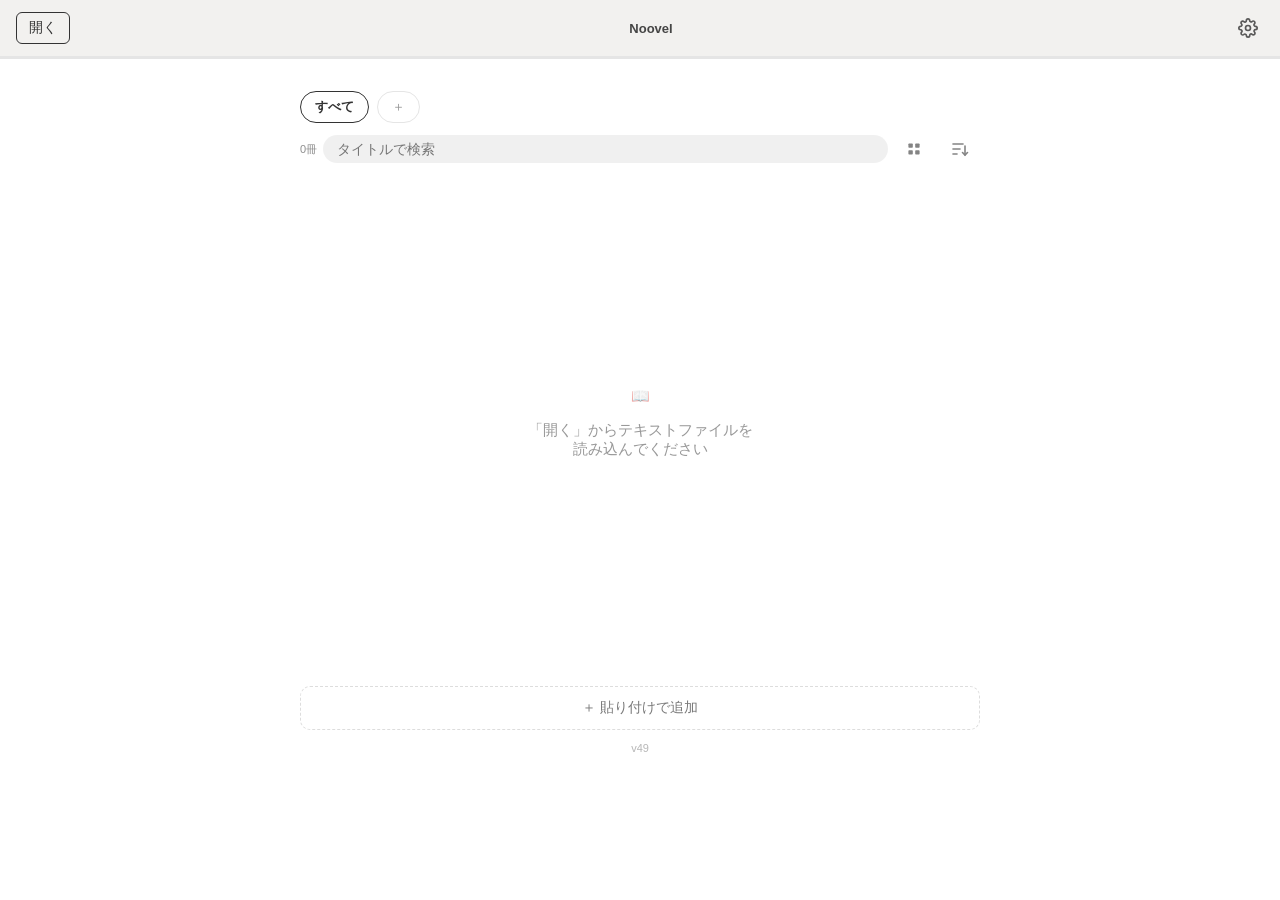
==== commit 801c301c: "tweak: 本棚の検索欄を枠なしピル型に＋文字14px化（自動ズームはviewportで抑止） (v49)" ====
--- a/index.html
+++ b/index.html
@@ -3,7 +3,7 @@
 <head>
   <meta charset="UTF-8">
   <meta name="robots" content="noindex, nofollow">
-  <meta name="viewport" content="width=device-width, initial-scale=1, viewport-fit=cover">
+  <meta name="viewport" content="width=device-width, initial-scale=1, maximum-scale=1, viewport-fit=cover">
   <meta name="apple-mobile-web-app-capable" content="yes">
   <meta name="apple-mobile-web-app-status-bar-style" content="default">
   <meta name="apple-mobile-web-app-title" content="Noovel">
--- a/css/style.css
+++ b/css/style.css
@@ -513,6 +513,8 @@
   font-size: 16px;
   cursor: pointer;
 }
+/* シリーズから「外す」＝非破壊なので、削除の黒とは違う控えめな灰色に */
+.book-delete.unlink { background: #8a8a8e; font-size: 18px; }
 
 /* ===== タグ ===== */
 #tag-chips {
@@ -556,14 +558,19 @@
 #shelf-search {
   flex: 1;
   min-width: 0;
-  font-size: 16px;   /* 16px未満だとiOSがフォーカス時に画面を拡大するので厳守 */
-  padding: 4px 10px;
-  border: 1px solid var(--ui-border);
-  border-radius: 8px;
-  background: var(--ui-input-bg);
+  font-size: 14px;   /* 16px未満のiOS自動ズームはviewportのmaximum-scale=1で抑止済み */
+  padding: 6px 14px;
+  border: none;
+  border-radius: 999px;
+  background: var(--ui-active);
   color: inherit;
   font-family: inherit;
-}
+  -webkit-appearance: none;  /* iOS Safariのsearch用ネイティブ装飾を消す */
+  appearance: none;
+  outline: none;
+}
+#shelf-search:focus { background: var(--ui-line); }
+#shelf-search::-webkit-search-cancel-button { -webkit-appearance: none; }
 #sort-btn, #series-btn {
   display: flex;
   align-items: center;
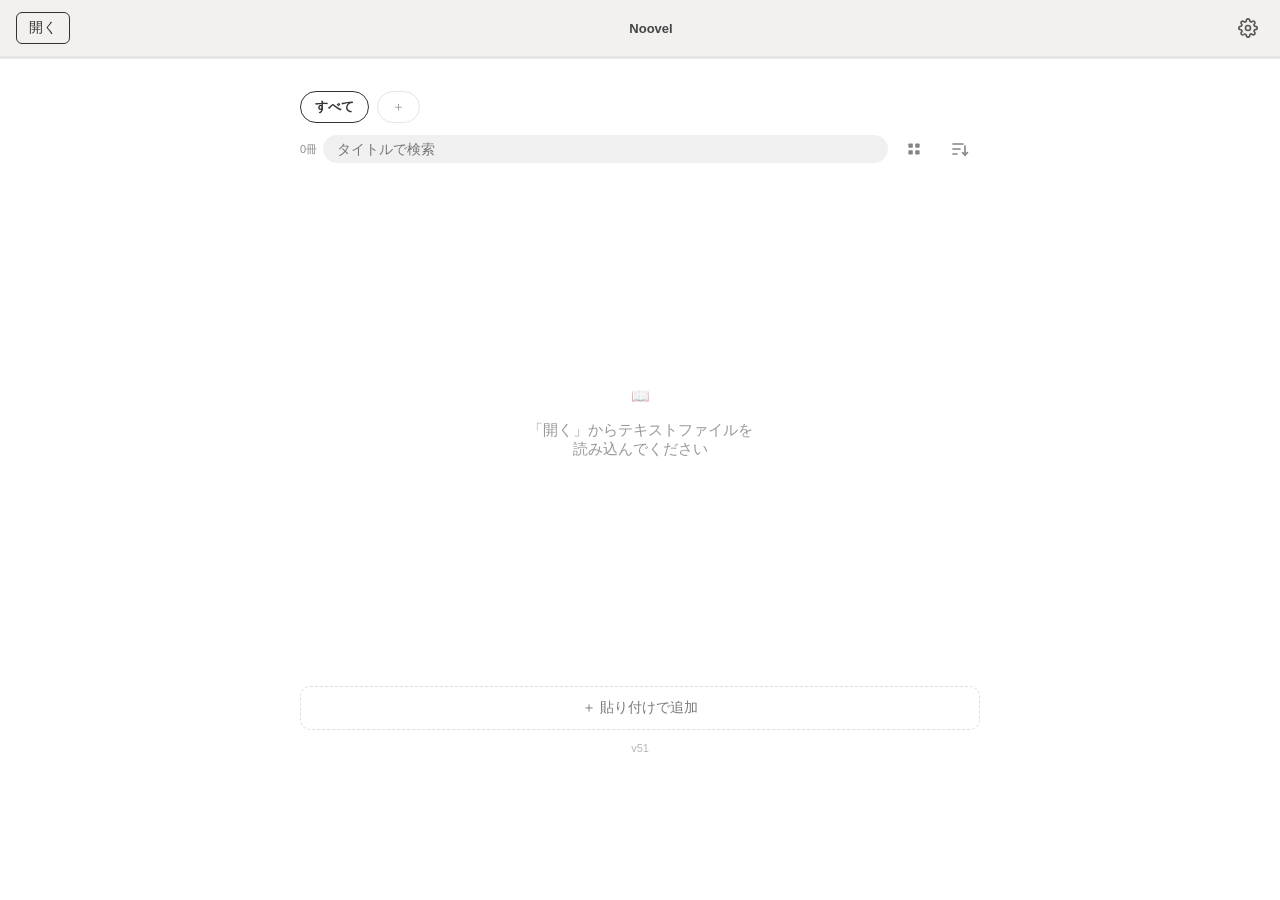
==== commit a63c2b38: "feat: 章の手動調整（長押しで分割・結合）＋本文末尾の余白 (v51) - js/chapters.js 新設: 章の分割/結合/改名の純関数と、しおり・マーカー・読書位置の再マップ - 長押しメ" ====
--- a/index.html
+++ b/index.html
@@ -59,10 +59,6 @@
       <div id="shelf-version" class="version-note"></div>
     </div>
     <div id="reader"></div>
-    <div id="press-menu" class="hidden">
-      <button id="pm-marker">マーカー</button>
-      <button id="pm-bookmark">しおり</button>
-    </div>
   </div>
 
   <div id="chapter-nav" class="hidden">
@@ -84,6 +80,15 @@
     </div>
   </div>
 
+</div>
+
+<!-- 長押しメニュー（本文の段落を長押し／右クリックで出る）
+     #reader-wrap の外に置く： 中に入れると縦書きの writing-mode を継いでボタンが縦積みになり、
+     スクロール容器の scrollLeft（縦書きでは負方向）で座標計算も破綻するため -->
+<div id="press-menu" class="hidden">
+  <button id="pm-marker">マーカー</button>
+  <button id="pm-bookmark">しおり</button>
+  <button id="pm-split">ここから新しい章</button>
 </div>
 
 <!-- 設定パネル -->
@@ -260,6 +265,7 @@
 
 <script src="./js/version.js"></script>
 <script src="./js/convert.js"></script>
+<script src="./js/chapters.js"></script>
 <script src="./js/webarchive.js"></script>
 <script src="./js/app.js"></script>
 </body>
--- a/css/style.css
+++ b/css/style.css
@@ -243,6 +243,8 @@
 #reader {
   max-width: 680px;
   margin: 0 auto;
+  /* 本文末尾の余白。縦書きでは左端に効く（論理プロパティ） */
+  padding-block-end: 80px;
   font-family: var(--font-family);
   font-size: var(--font-size);
   line-height: var(--line-height);
@@ -304,14 +306,17 @@
 [data-blk].pressing { background: rgba(0,0,0,.06); border-radius: 6px; }
 body[data-ui="dark"] [data-blk].pressing { background: rgba(255,255,255,.09); }
 
+/* 長押しメニュー。#reader-wrap の外＝画面座標で置く（app.js の showPressMenu が top/left を入れる）。
+   z-index はヘッダー・章ナビ(60)・進捗バー(70)より上、ボトムシート(100〜)より下 */
 #press-menu {
-  position: absolute;
+  position: fixed;
+  writing-mode: horizontal-tb;   /* 縦書き読書中でもメニューだけは横組み */
   transform: translateX(-50%);
   background: #2f2b24;
   border-radius: 10px;
   display: flex;
   box-shadow: 0 6px 18px rgba(0,0,0,.35);
-  z-index: 50;
+  z-index: 80;
 }
 #press-menu button {
   background: none;
@@ -322,8 +327,11 @@
   cursor: pointer;
   white-space: nowrap;
   font-family: -apple-system, 'Hiragino Sans', sans-serif;
+  touch-action: manipulation;   /* iOSのダブルタップ拡大待ち（300ms遅延）を出さない */
 }
 #press-menu button + button { border-left: 1px solid rgba(245,240,232,.18); }
+/* 章の先頭など、その場では分割できないとき */
+#press-menu button:disabled { opacity: .35; cursor: default; }
 
 .section-title {
   font-size: calc(var(--font-size) * 1.02);
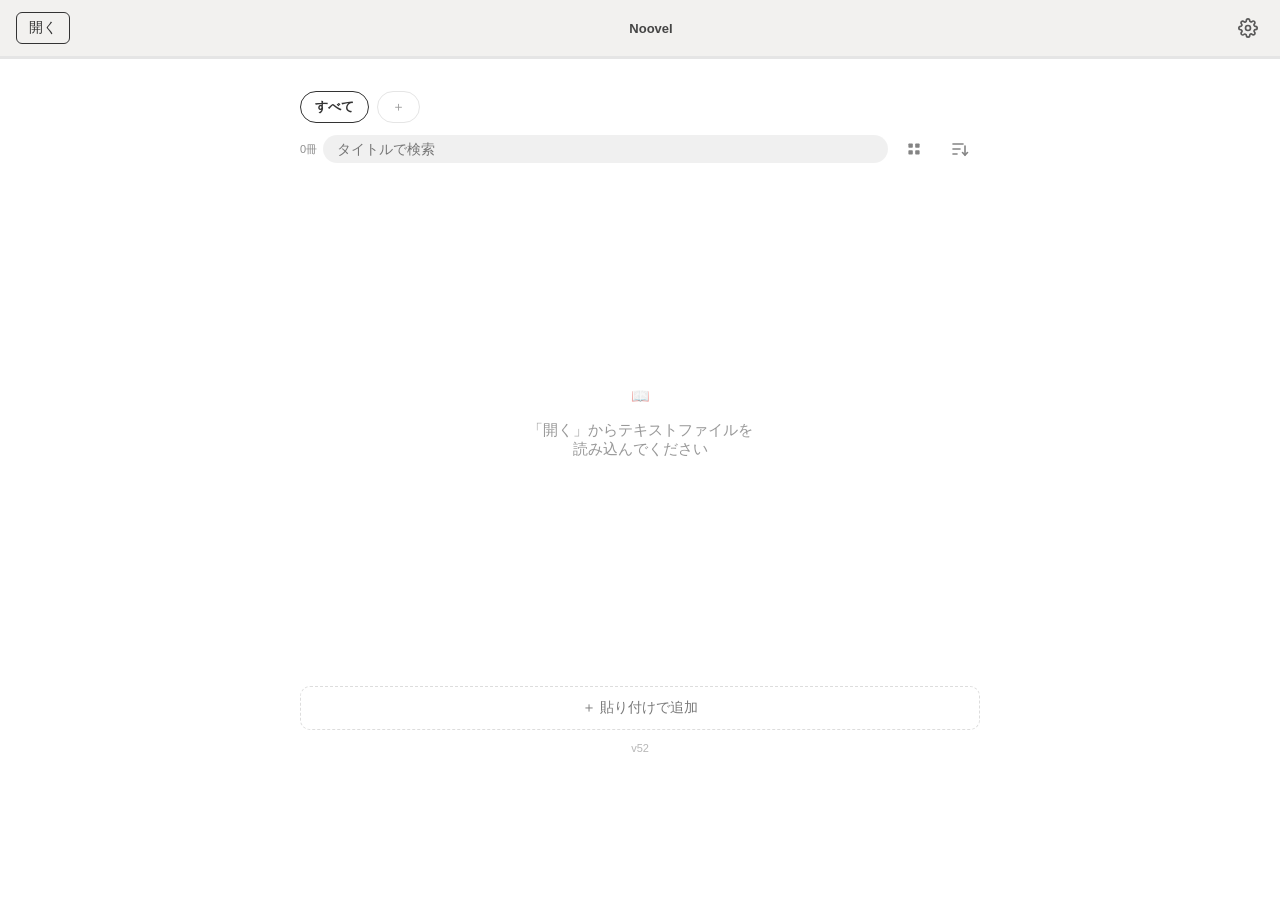
==== commit 3854ed16: "feat: 章編集の二段目（目次で改名・分割シートに「本文に残す」） (v52) - 目次パネルの章名を長押し/右クリックで改名（しおり・マーカーは不変、文字数のみ更新） - 分割を prompt か" ====
--- a/index.html
+++ b/index.html
@@ -164,6 +164,7 @@
       <button class="toc-tab" data-tab="mk">マーカー</button>
     </div>
     <div id="toc-list"></div>
+    <p id="toc-hint" class="edit-hint">章を長押しすると見出しを変更できます</p>
     <button id="btn-to-shelf">‹ 本棚へ戻る</button>
   </div>
 </div>
@@ -232,6 +233,28 @@
   </div>
 </div>
 
+<!-- 章を分けるシート（本文の段落を長押し →「ここから新しい章」） -->
+<div id="split-panel" class="hidden">
+  <div id="split-inner">
+    <strong>章を分ける</strong>
+    <label class="edit-field">新しい章の見出し
+      <input type="text" id="split-title" placeholder="見出しを入力">
+    </label>
+    <div class="toggle-row">
+      <label for="split-keep">この段落を本文に残す</label>
+      <label class="switch">
+        <input type="checkbox" id="split-keep">
+        <span class="slider"></span>
+      </label>
+    </div>
+    <p class="edit-hint">オフのときは、長押しした段落そのものが新しい章の見出しになります</p>
+    <div class="split-actions">
+      <button id="btn-split-cancel">キャンセル</button>
+      <button id="btn-split-ok">分ける</button>
+    </div>
+  </div>
+</div>
+
 <!-- 並び替えシート -->
 <div id="sort-panel" class="hidden">
   <div id="sort-inner">
--- a/css/style.css
+++ b/css/style.css
@@ -1452,3 +1452,38 @@
 }
 .toc-item:last-child { border-bottom: none; }
 .toc-item.active { font-weight: bold; background: var(--ui-active); }
+/* 長押し中（見出しの変更）のフィードバック */
+.toc-item.pressing { background: var(--ui-active); opacity: .7; }
+#toc-hint { flex-shrink: 0; margin-top: 2px; }
+
+/* ===== 章を分けるシート ===== */
+#split-panel {
+  position: fixed;
+  inset: 0;
+  background: rgba(0,0,0,.5);
+  display: flex;
+  align-items: flex-end;
+  z-index: 110;
+}
+#split-inner {
+  width: 100%;
+  background: var(--ui-panel);
+  color: var(--ui-text);
+  border-radius: 16px 16px 0 0;
+  padding: 24px 20px 40px;
+  display: flex;
+  flex-direction: column;
+  gap: 14px;
+}
+.split-actions { display: flex; gap: 10px; }
+.split-actions button {
+  flex: 1;
+  border-radius: 10px;
+  padding: 12px;
+  font-size: 14px;
+  cursor: pointer;
+  font-family: inherit;
+}
+#btn-split-cancel { background: none; border: 1px solid var(--ui-border); color: inherit; }
+#btn-split-ok { background: #5a8fd0; color: #fff; border: none; font-weight: bold; }
+#btn-split-ok:disabled { opacity: .4; cursor: default; }
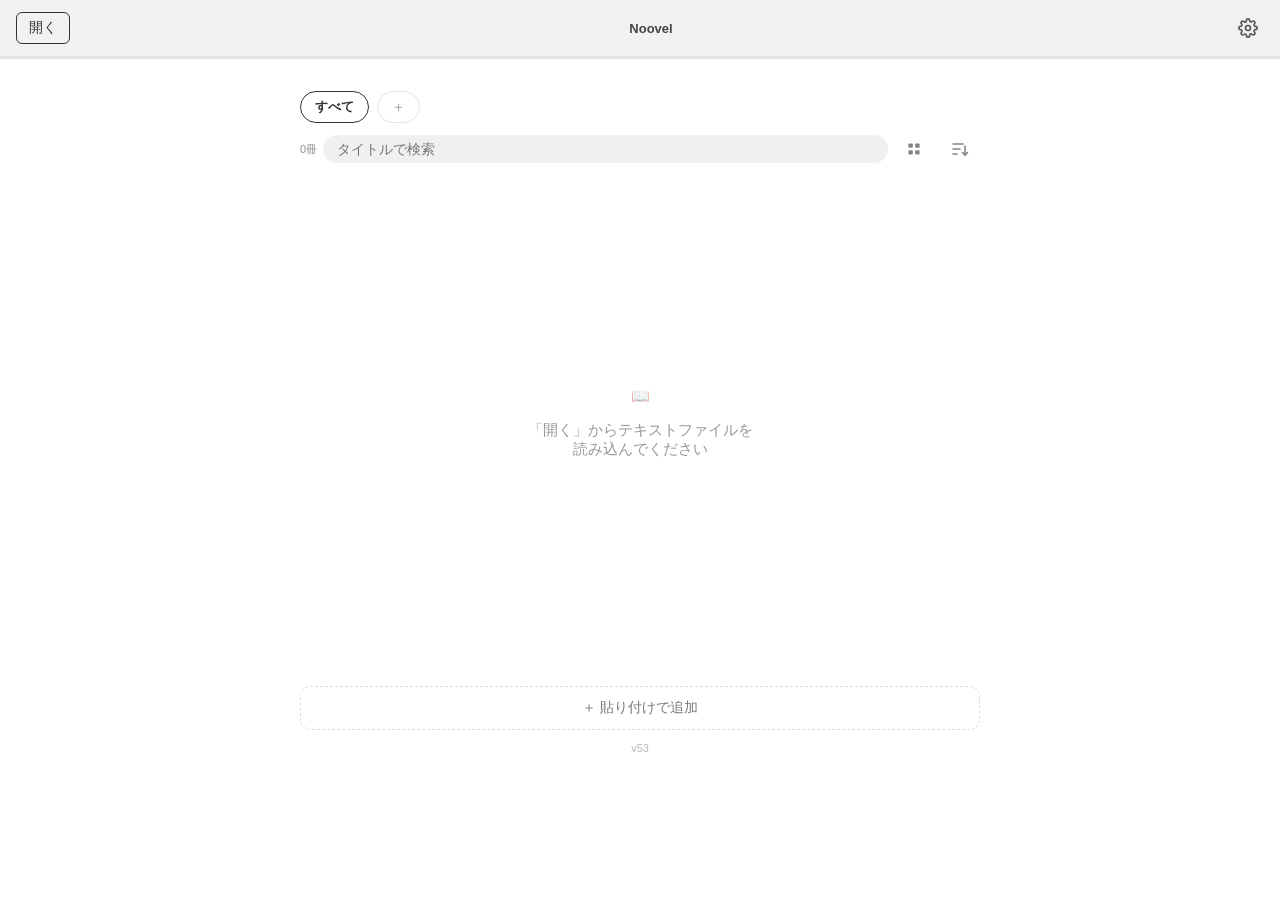
==== commit d096a626: "feat: 段落の削除（長押しメニュー・元に戻す付きトースト） (v53) - chapters.js に deleteBlock / insertBlock と delete・insert の re" ====
--- a/index.html
+++ b/index.html
@@ -89,6 +89,7 @@
   <button id="pm-marker">マーカー</button>
   <button id="pm-bookmark">しおり</button>
   <button id="pm-split">ここから新しい章</button>
+  <button id="pm-delete">削除</button>
 </div>
 
 <!-- 設定パネル -->
--- a/css/style.css
+++ b/css/style.css
@@ -315,6 +315,12 @@
   background: #2f2b24;
   border-radius: 10px;
   display: flex;
+  flex-wrap: wrap;                 /* 4ボタンが入らない狭い端末では折り返す（はみ出させない） */
+  justify-content: center;
+  /* width を内容ぴったりに固定するのが要。fixed 要素は既定だと left の値で使える幅が変わるので、
+     max-content にしないと「位置を決める前に測った大きさ」と描画後の大きさがズレる */
+  width: max-content;
+  max-width: calc(100vw - 24px);
   box-shadow: 0 6px 18px rgba(0,0,0,.35);
   z-index: 80;
 }
@@ -323,7 +329,7 @@
   border: none;
   color: #f5f0e8;
   font-size: 14px;
-  padding: 11px 16px;
+  padding: 11px 13px;   /* 4ボタンを iPhone SE 幅(375px)に収めるため少し詰めてある */
   cursor: pointer;
   white-space: nowrap;
   font-family: -apple-system, 'Hiragino Sans', sans-serif;
@@ -926,6 +932,20 @@
   z-index: 120;
 }
 #toast.show { opacity: .92; transform: translateX(-50%) translateY(0); }
+/* 「元に戻す」付きトースト。ボタンがある時だけ触れるようにする */
+#toast.has-action { pointer-events: auto; padding-right: 8px; }
+.toast-action {
+  margin-left: 12px;
+  background: none;
+  border: none;
+  color: inherit;
+  font: inherit;
+  font-weight: bold;
+  text-decoration: underline;
+  padding: 4px 8px;
+  cursor: pointer;
+  touch-action: manipulation;
+}
 @media (prefers-reduced-motion: reduce) {
   #toast { transition: none; }
 }
